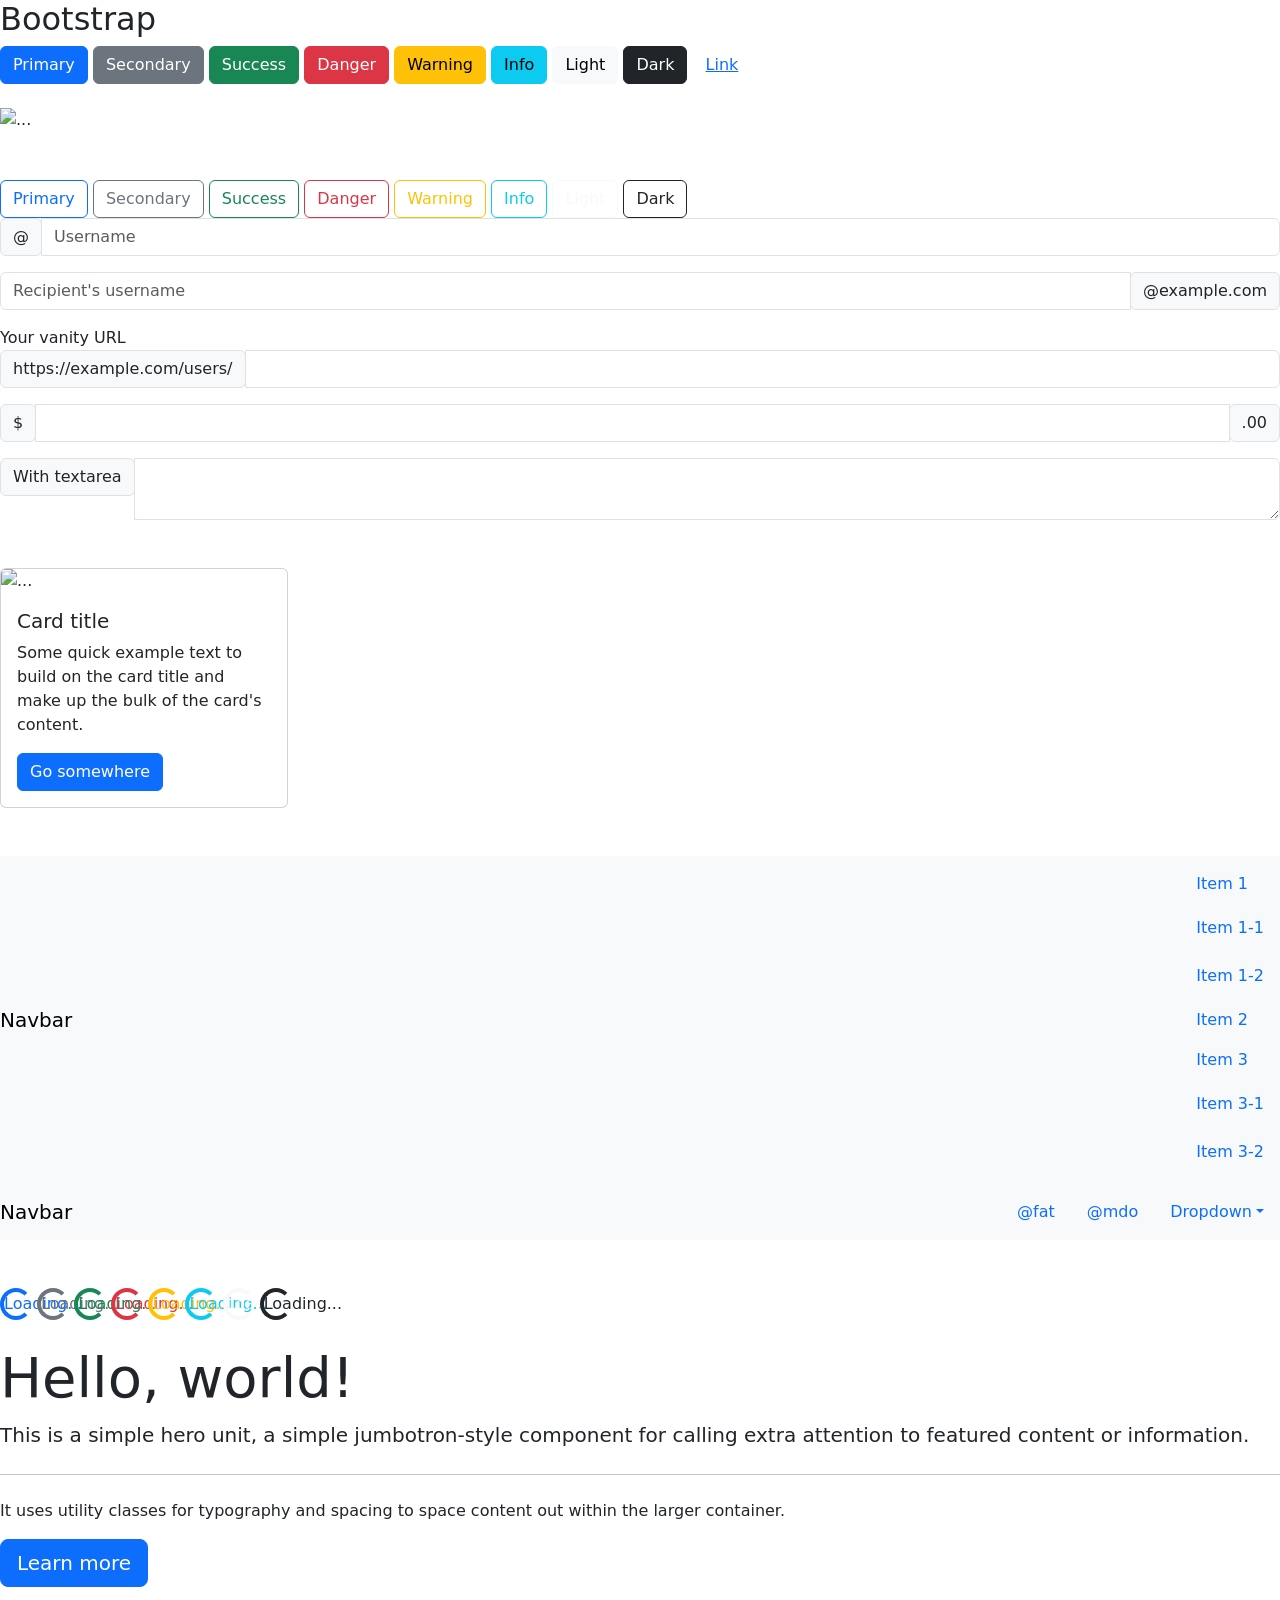
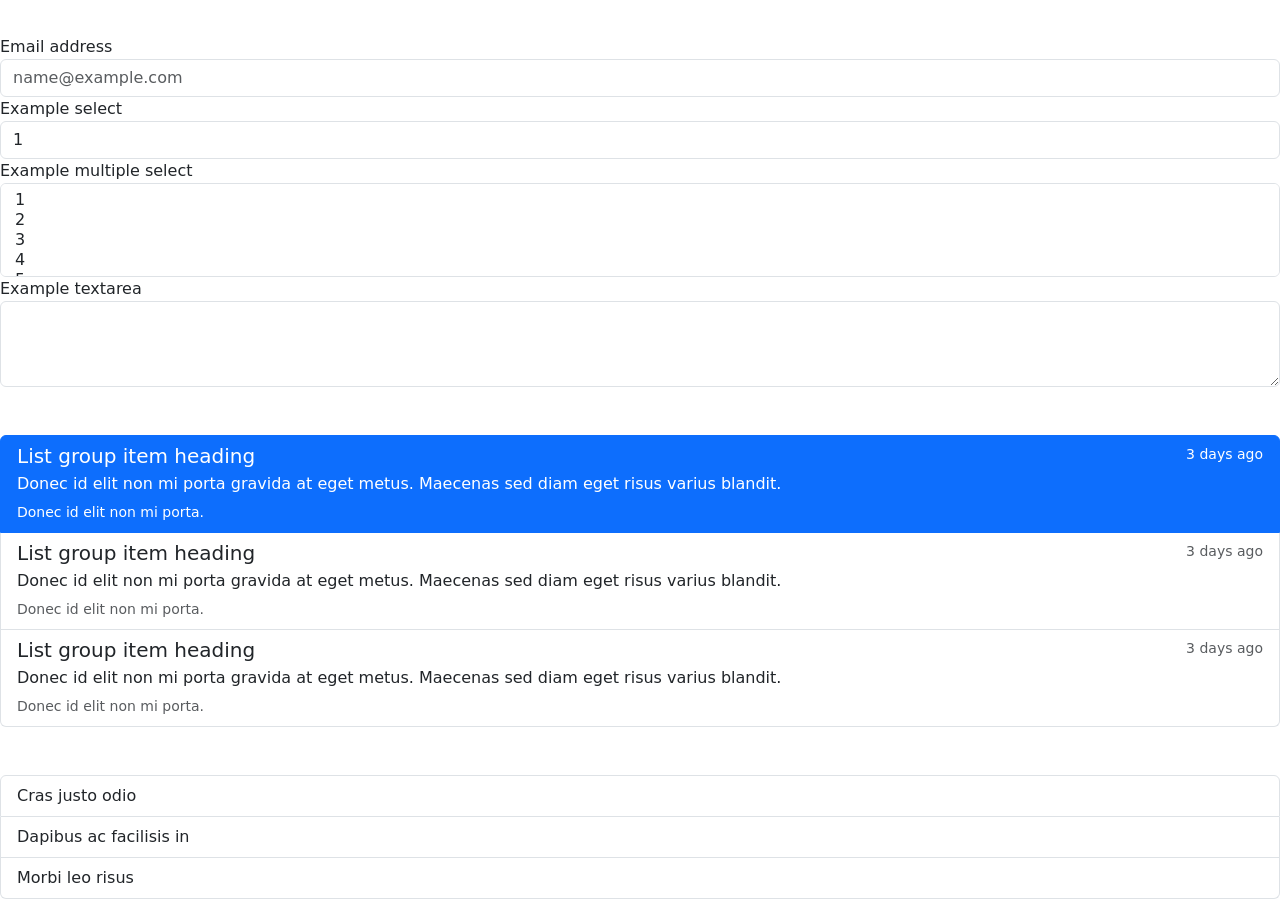
==== Bootstrap/index.html @ 485c4bce "first commit" ====
<!DOCTYPE html>
<html lang="en">
<head>
    <meta charset="UTF-8">
    <meta name="viewport" content="width=device-width, initial-scale=1.0">
    <title>Bootstrap</title>
    <link rel="stylesheet" href="./assets/bootstrap/bootstrap.css">
    <!-- <link rel="stylesheet" href="https://cdn.jsdelivr.net/npm/bootstrap@4.4.1/dist/css/bootstrap.min.css" integrity="sha384-Vkoo8x4CGsO3+Hhxv8T/Q5PaXtkKtu6ug5TOeNV6gBiFeWPGFN9MuhOf23Q9Ifjh" crossorigin="anonymous"> -->
</head>
<body>
    <h2>Bootstrap</h2>
    <button type="button" class="btn btn-primary">Primary</button>
<button type="button" class="btn btn-secondary">Secondary</button>
<button type="button" class="btn btn-success">Success</button>
<button type="button" class="btn btn-danger">Danger</button>
<button type="button" class="btn btn-warning">Warning</button>
<button type="button" class="btn btn-info">Info</button>
<button type="button" class="btn btn-light">Light</button>
<button type="button" class="btn btn-dark">Dark</button>
<button type="button" class="btn btn-link">Link</button>
<br><br>
<div id="carouselExampleSlidesOnly" class="carousel slide" data-ride="carousel">
  <div class="carousel-inner">
    <div class="carousel-item active">
        <img src="..." class="d-block w-100" alt="...">
    </div>
    <div class="carousel-item">
      <img src="..." class="d-block w-100" alt="...">
    </div>
    <div class="carousel-item">
      <img src="..." class="d-block w-100" alt="...">
    </div>
  </div>
</div>
<br><br>
<button type="button" class="btn btn-outline-primary">Primary</button>
<button type="button" class="btn btn-outline-secondary">Secondary</button>
<button type="button" class="btn btn-outline-success">Success</button>
<button type="button" class="btn btn-outline-danger">Danger</button>
<button type="button" class="btn btn-outline-warning">Warning</button>
<button type="button" class="btn btn-outline-info">Info</button>
<button type="button" class="btn btn-outline-light">Light</button>
<button type="button" class="btn btn-outline-dark">Dark</button>

<div class="input-group mb-3">
    <div class="input-group-prepend">
      <span class="input-group-text" id="basic-addon1">@</span>
    </div>
    <input type="text" class="form-control" placeholder="Username" aria-label="Username" aria-describedby="basic-addon1">
  </div>
  
  <div class="input-group mb-3">
    <input type="text" class="form-control" placeholder="Recipient's username" aria-label="Recipient's username" aria-describedby="basic-addon2">
    <div class="input-group-append">
      <span class="input-group-text" id="basic-addon2">@example.com</span>
    </div>
  </div>
  
  <label for="basic-url">Your vanity URL</label>
  <div class="input-group mb-3">
    <div class="input-group-prepend">
      <span class="input-group-text" id="basic-addon3">https://example.com/users/</span>
    </div>
    <input type="text" class="form-control" id="basic-url" aria-describedby="basic-addon3">
  </div>
  
  <div class="input-group mb-3">
    <div class="input-group-prepend">
      <span class="input-group-text">$</span>
    </div>
    <input type="text" class="form-control" aria-label="Amount (to the nearest dollar)">
    <div class="input-group-append">
      <span class="input-group-text">.00</span>
    </div>
  </div>
  
  <div class="input-group">
    <div class="input-group-prepend">
      <span class="input-group-text">With textarea</span>
    </div>
    <textarea class="form-control" aria-label="With textarea"></textarea>
  </div>
<br><br>
  <div class="card" style="width: 18rem;">
    <img src="https://onlykutts.com/wp-content/uploads/2021/11/KFC-logo.jpeg" class="card-img-top" alt="...">
    <div class="card-body">
      <h5 class="card-title">Card title</h5>
      <p class="card-text">Some quick example text to build on the card title and make up the bulk of the card's content.</p>
      <a href="#" class="btn btn-primary">Go somewhere</a>
    </div>
  </div>

  <br><br><nav id="navbar-example3" class="navbar navbar-light bg-light">
    <a class="navbar-brand" href="#">Navbar</a>
    <nav class="nav nav-pills flex-column">
      <a class="nav-link" href="#item-1">Item 1</a>
      <nav class="nav nav-pills flex-column">
        <a class="nav-link ml-3 my-1" href="#item-1-1">Item 1-1</a>
        <a class="nav-link ml-3 my-1" href="#item-1-2">Item 1-2</a>
      </nav>
      <a class="nav-link" href="#item-2">Item 2</a>
      <a class="nav-link" href="#item-3">Item 3</a>
      <nav class="nav nav-pills flex-column">
        <a class="nav-link ml-3 my-1" href="#item-3-1">Item 3-1</a>
        <a class="nav-link ml-3 my-1" href="#item-3-2">Item 3-2</a>
      </nav>
    </nav>
  </nav>
  
  <nav id="navbar-example2" class="navbar navbar-light bg-light">
    <a class="navbar-brand" href="#">Navbar</a>
    <ul class="nav nav-pills">
      <li class="nav-item">
        <a class="nav-link" href="#fat">@fat</a>
      </li>
      <li class="nav-item">
        <a class="nav-link" href="#mdo">@mdo</a>
      </li>
      <li class="nav-item dropdown">
        <a class="nav-link dropdown-toggle" data-toggle="dropdown" href="#" role="button" aria-haspopup="true" aria-expanded="false">Dropdown</a>
        <div class="dropdown-menu">
          <a class="dropdown-item" href="#one">one</a>
          <a class="dropdown-item" href="#two">two</a>
          <div role="separator" class="dropdown-divider"></div>
          <a class="dropdown-item" href="#three">three</a>
        </div>
      </li>
    </ul>
  </nav>

  <br><br>
  <div class="spinner-border text-primary" role="status">
    <span class="sr-only">Loading...</span>
  </div>
  <div class="spinner-border text-secondary" role="status">
    <span class="sr-only">Loading...</span>
  </div>
  <div class="spinner-border text-success" role="status">
    <span class="sr-only">Loading...</span>
  </div>
  <div class="spinner-border text-danger" role="status">
    <span class="sr-only">Loading...</span>
  </div>
  <div class="spinner-border text-warning" role="status">
    <span class="sr-only">Loading...</span>
  </div>
  <div class="spinner-border text-info" role="status">
    <span class="sr-only">Loading...</span>
  </div>
  <div class="spinner-border text-light" role="status">
    <span class="sr-only">Loading...</span>
  </div>
  <div class="spinner-border text-dark" role="status">
    <span class="sr-only">Loading...</span>
  </div>

  <br><br>
  <div class="jumbotron">
    <h1 class="display-4">Hello, world!</h1>
    <p class="lead">This is a simple hero unit, a simple jumbotron-style component for calling extra attention to featured content or information.</p>
    <hr class="my-4">
    <p>It uses utility classes for typography and spacing to space content out within the larger container.</p>
    <a class="btn btn-primary btn-lg" href="#" role="button">Learn more</a>
  </div>


  <br><br>
  <form>
    <div class="form-group">
      <label for="exampleFormControlInput1">Email address</label>
      <input type="email" class="form-control" id="exampleFormControlInput1" placeholder="name@example.com">
    </div>
    <div class="form-group">
      <label for="exampleFormControlSelect1">Example select</label>
      <select class="form-control" id="exampleFormControlSelect1">
        <option>1</option>
        <option>2</option>
        <option>3</option>
        <option>4</option>
        <option>5</option>
      </select>
    </div>
    <div class="form-group">
      <label for="exampleFormControlSelect2">Example multiple select</label>
      <select multiple class="form-control" id="exampleFormControlSelect2">
        <option>1</option>
        <option>2</option>
        <option>3</option>
        <option>4</option>
        <option>5</option>
      </select>
    </div>
    <div class="form-group">
      <label for="exampleFormControlTextarea1">Example textarea</label>
      <textarea class="form-control" id="exampleFormControlTextarea1" rows="3"></textarea>
    </div>
  </form>

  <br><br><div class="list-group">
    <a href="#" class="list-group-item list-group-item-action active">
      <div class="d-flex w-100 justify-content-between">
        <h5 class="mb-1">List group item heading</h5>
        <small>3 days ago</small>
      </div>
      <p class="mb-1">Donec id elit non mi porta gravida at eget metus. Maecenas sed diam eget risus varius blandit.</p>
      <small>Donec id elit non mi porta.</small>
    </a>
    <a href="#" class="list-group-item list-group-item-action">
      <div class="d-flex w-100 justify-content-between">
        <h5 class="mb-1">List group item heading</h5>
        <small class="text-muted">3 days ago</small>
      </div>
      <p class="mb-1">Donec id elit non mi porta gravida at eget metus. Maecenas sed diam eget risus varius blandit.</p>
      <small class="text-muted">Donec id elit non mi porta.</small>
    </a>
    <a href="#" class="list-group-item list-group-item-action">
      <div class="d-flex w-100 justify-content-between">
        <h5 class="mb-1">List group item heading</h5>
        <small class="text-muted">3 days ago</small>
      </div>
      <p class="mb-1">Donec id elit non mi porta gravida at eget metus. Maecenas sed diam eget risus varius blandit.</p>
      <small class="text-muted">Donec id elit non mi porta.</small>
    </a>
  </div>

  <br><br><ul class="list-group">
    <li class="list-group-item d-flex justify-content-between align-items-center">
      Cras justo odio
      <span class="badge badge-primary badge-pill">14</span>
    </li>
    <li class="list-group-item d-flex justify-content-between align-items-center">
      Dapibus ac facilisis in
      <span class="badge badge-primary badge-pill">2</span>
    </li>
    <li class="list-group-item d-flex justify-content-between align-items-center">
      Morbi leo risus
      <span class="badge badge-primary badge-pill">1</span>
    </li>
  </ul>
<script src="https://cdn.jsdelivr.net/npm/bootstrap@5.3.3/dist/js/bootstrap.bundle.min.js" integrity="sha384-YvpcrYf0tY3lHB60NNkmXc5s9fDVZLESaAA55NDzOxhy9GkcIdslK1eN7N6jIeHz" crossorigin="anonymous"></script>
</body>
</html>
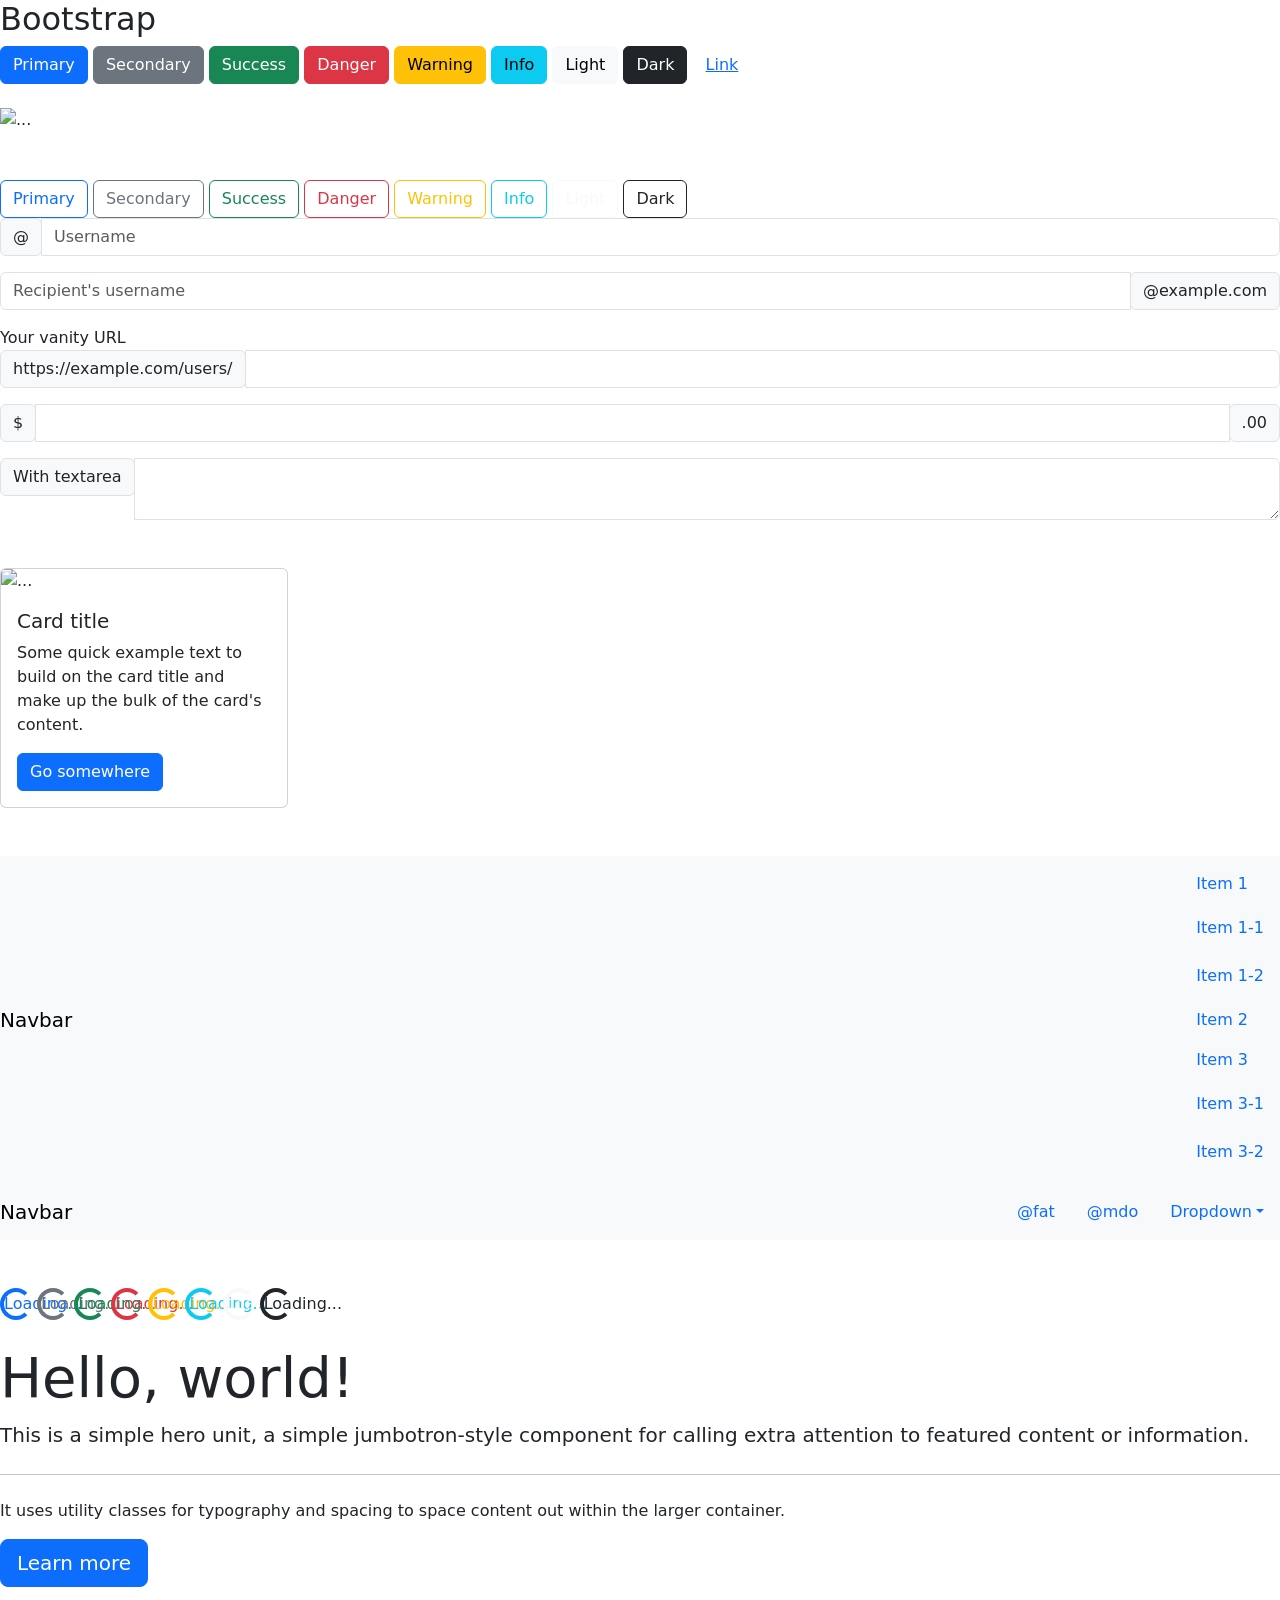
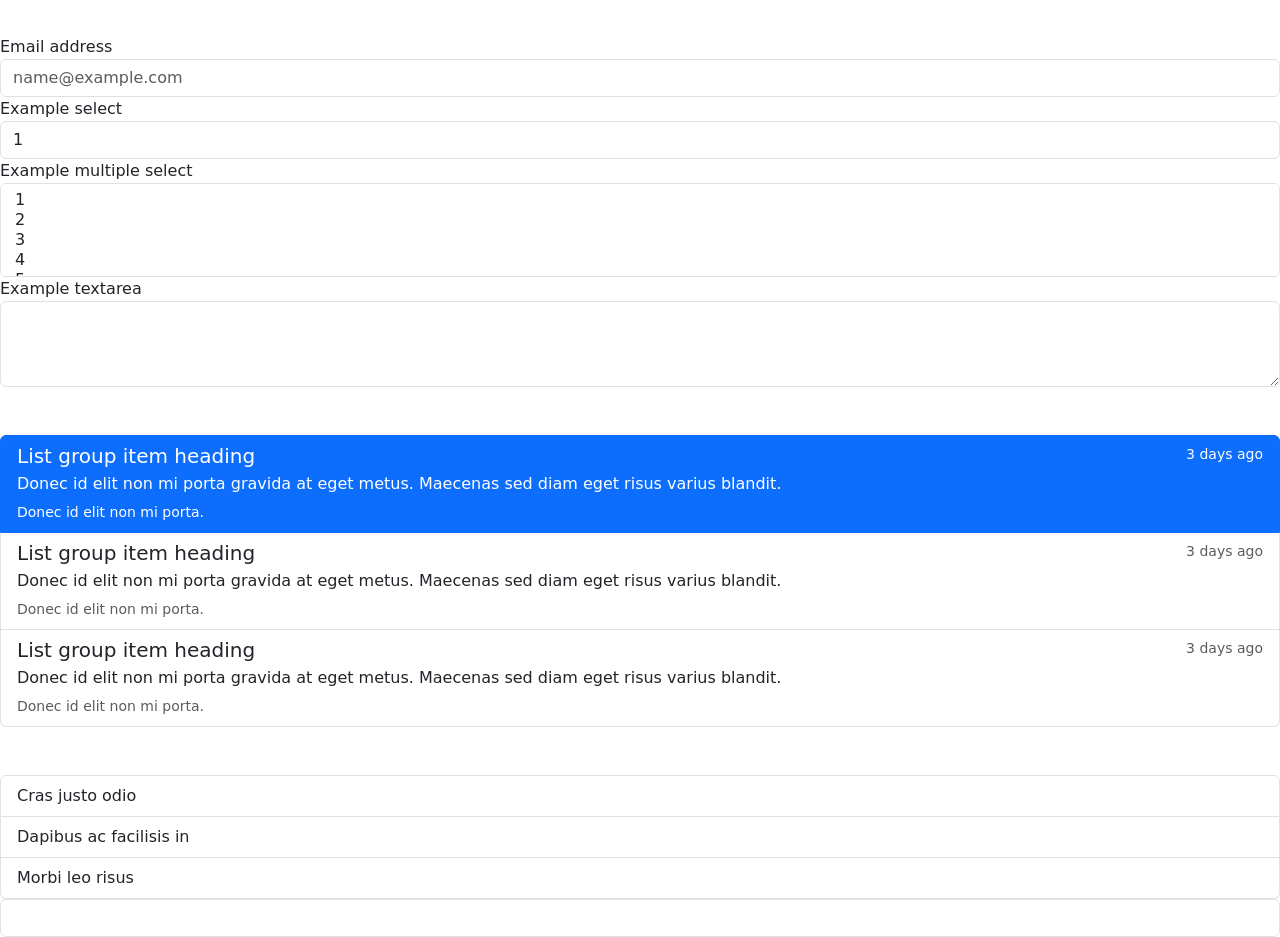
==== commit 56ba7cfc: "Create bootstrap from" ====
--- a/Bootstrap/index.html
+++ b/Bootstrap/index.html
@@ -237,6 +237,10 @@
       <span class="badge badge-primary badge-pill">1</span>
     </li>
   </ul>
+  <form action="">
+    <input type="text"  class="form-control">
+  </form>
+
 <script src="https://cdn.jsdelivr.net/npm/bootstrap@5.3.3/dist/js/bootstrap.bundle.min.js" integrity="sha384-YvpcrYf0tY3lHB60NNkmXc5s9fDVZLESaAA55NDzOxhy9GkcIdslK1eN7N6jIeHz" crossorigin="anonymous"></script>
 </body>
 </html>
